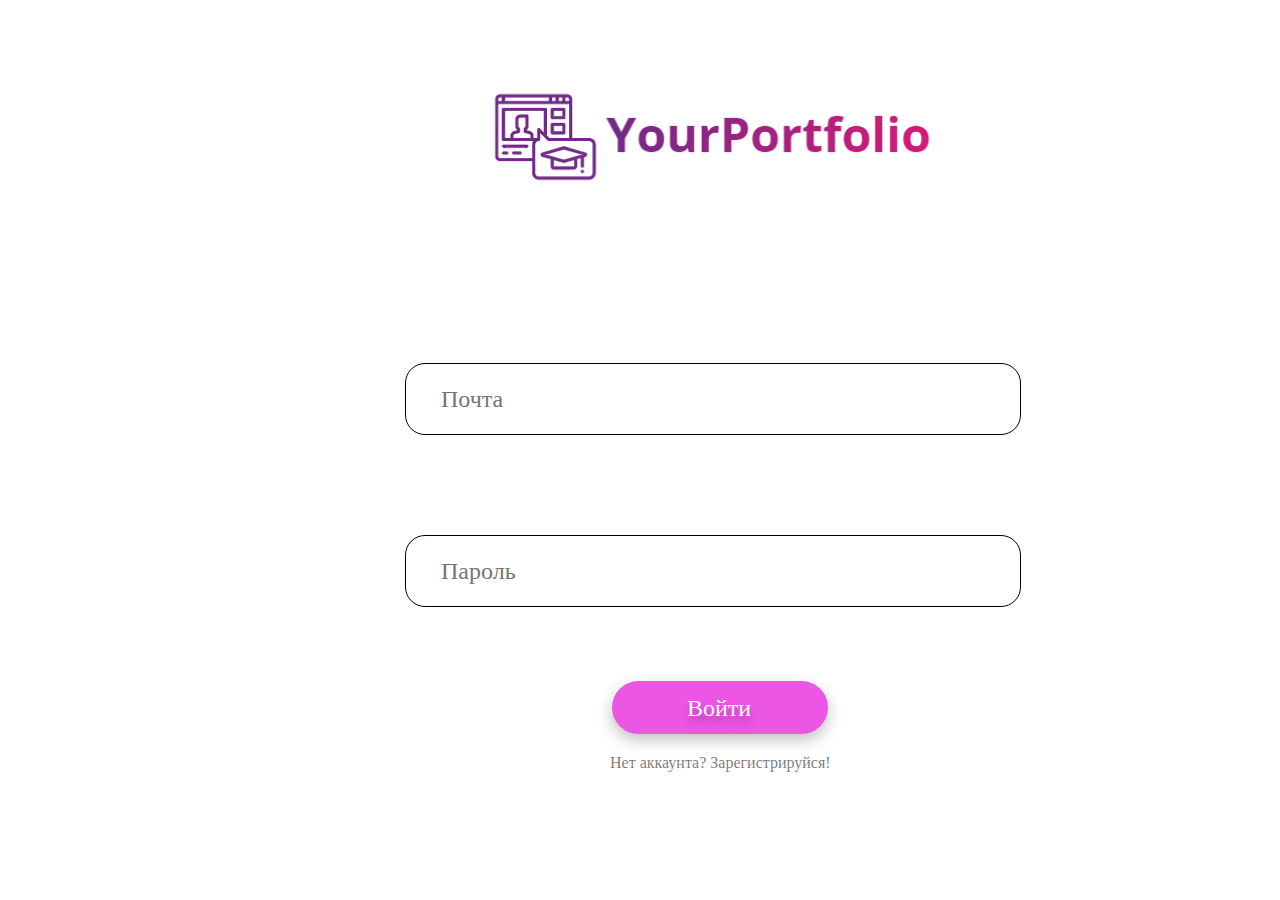
==== login.html @ 5b0f0582 "Add files via upload" ====
<!DOCTYPE html>
<html>
<head>
    <meta charset="utf-8">
    <title>Login</title>
    <link rel="stylesheet" type="text/css" href="styles/reset.css">
    <link rel="stylesheet" type="text/css" href="styles/logreg.css">
</head>
<body>
    <div id="main">
        <a href="index.html"><img src="images/logoza_big.png" alt="logo_big"></a>
        <form action="" method="">
            <input type="text" name="email" placeholder="Почта" id="email"><br>
            <input type="password" name="password" placeholder="Пароль" id="password"><br>
            <button type="submit" id="login"><b>Войти</b></button><br>
        </form>
        <a href="registration.html" id="go_reg">Нет аккаунта? Зарегистрируйся!</a>
    </div>
</body>
</html>
---- styles/logreg.css ----
div#main{
    width: 1440px;
    margin: 0 auto;
}
img{
    /* margin-top: 95px; */
    margin-left: 361px;
}
input{
    width: 616px;
    height: 72px;
    margin-left: 405px;
    border: 1px solid #000000;
    box-sizing: border-box;
    border-radius: 20px;
    font-family: 'Montserrat';
    font-style: normal;
    font-weight: 400;
    font-size: 24px;
    line-height: 29px;
    color: rgba(0, 0, 0, 0.22);
    padding-left: 35px;
}
input#email{
    margin-top: 85px;
}
input#password{
    margin-top: 100px;
}
input#fio{
    margin-top: 19px;
}
input.normal{
    margin-top: 35px;
}
a{
    text-decoration: none;
}
button#login{
    /* border: 2px solid red; */
    border: 0px solid white;
    display: flex;
    margin-top: 74px;
    margin-left: 612px;
    max-width: 216px;
    max-height: 53px;
    min-width: 216px;
    min-height: 53px;
    background: #EB56E5;
    box-shadow: 0px 6px 15px rgba(0, 0, 0, 0.25);
    border-radius: 33px;
    /* align-items: center; */
}
button#login b{
    margin-top: 12px;
    font-family: 'Montserrat';
    font-style: normal;
    font-weight: 400;
    font-size: 24px;
    line-height: 29px;
    color: #FFFFFF;
    text-shadow: 0px 6px 7px rgba(0, 0, 0, 0.25);
    /* top: 784px; */
    margin-left: 69px;
    display: inline-block;
}
a#go_reg{
    /* border: 2px solid green; */
    margin-top: 25px;
    margin-left: 610px;
    width: 286px;
    height: 31px;
    font-family: 'Montserrat';
    font-style: normal;
    font-weight: 400;
    font-size: 16px;
    line-height: 20px;
    color: rgba(0, 0, 0, 0.54);
}
button#reg{
    border: 0px solid white;
    display: flex;
    margin-top: 116px;
    margin-left: 529px;
    max-width: 382px;
    max-height: 53px;
    min-width: 382px;
    min-height: 53px;
    background: #EB56E5;
    box-shadow: 0px 6px 15px rgba(0, 0, 0, 0.25);
    border-radius: 33px;
}
button#reg b{
    margin-top: 12px;
    font-family: 'Montserrat';
    font-style: normal;
    font-weight: 400;
    font-size: 24px;
    line-height: 29px;
    color: #FFFFFF;
    text-shadow: 0px 6px 7px rgba(0, 0, 0, 0.25);
    margin-left: 90px;
    display: inline-block;
}
a#go_log{
    /* border: 2px solid green; */
    margin-top: 25px;
    margin-left: 600px;
    width: 301px;
    height: 31px;
    font-family: 'Montserrat';
    font-style: normal;
    font-weight: 400;
    font-size: 16px;
    line-height: 20px;
    color: rgba(0, 0, 0, 0.54);
}
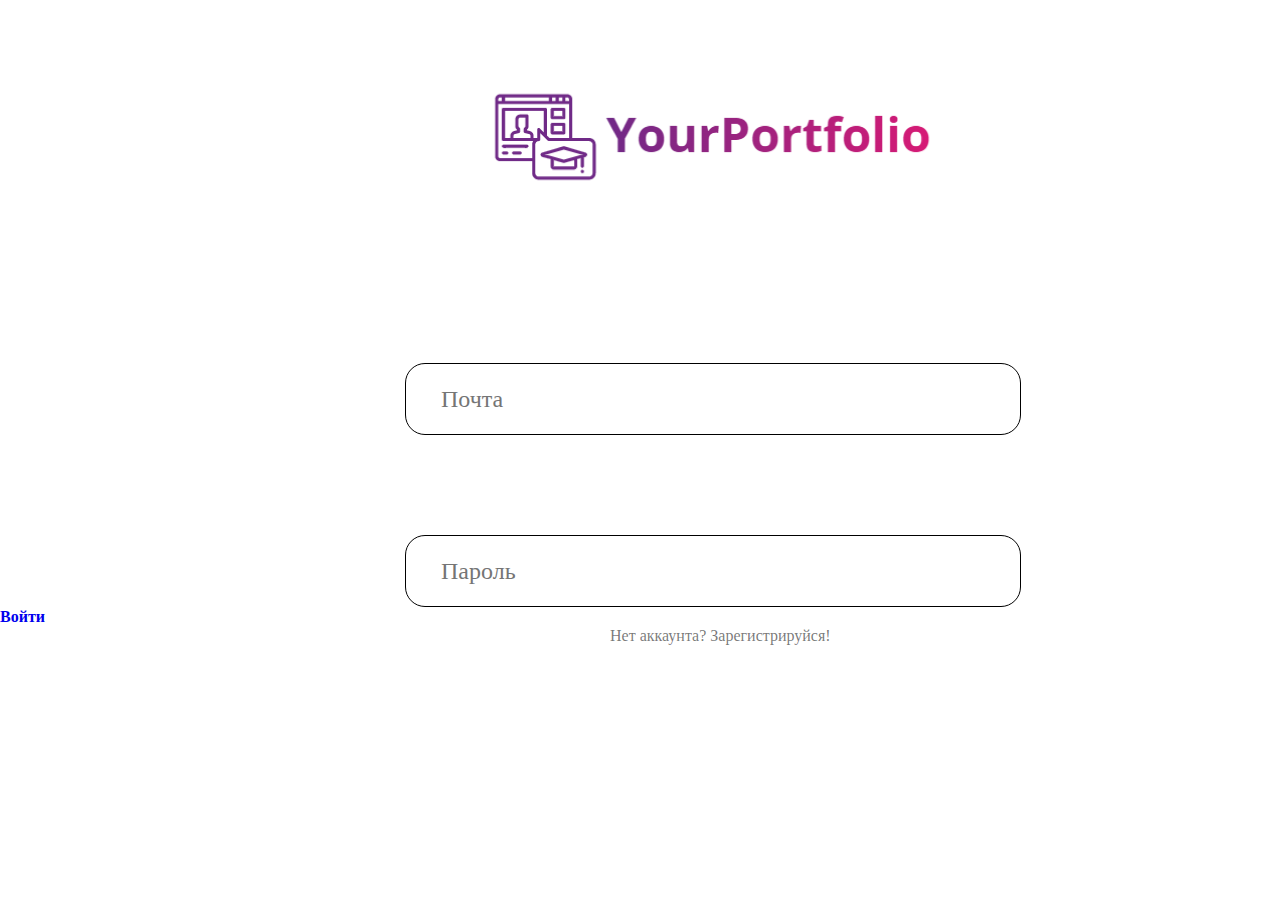
==== commit d283aafe: "Update login.html" ====
--- a/login.html
+++ b/login.html
@@ -12,9 +12,9 @@
         <form action="" method="">
             <input type="text" name="email" placeholder="Почта" id="email"><br>
             <input type="password" name="password" placeholder="Пароль" id="password"><br>
-            <button type="submit" id="login"><b>Войти</b></button><br>
+            <a href="profile.html" id="login"><b>Войти</b></a><br>
         </form>
         <a href="registration.html" id="go_reg">Нет аккаунта? Зарегистрируйся!</a>
     </div>
 </body>
-</html>+</html>
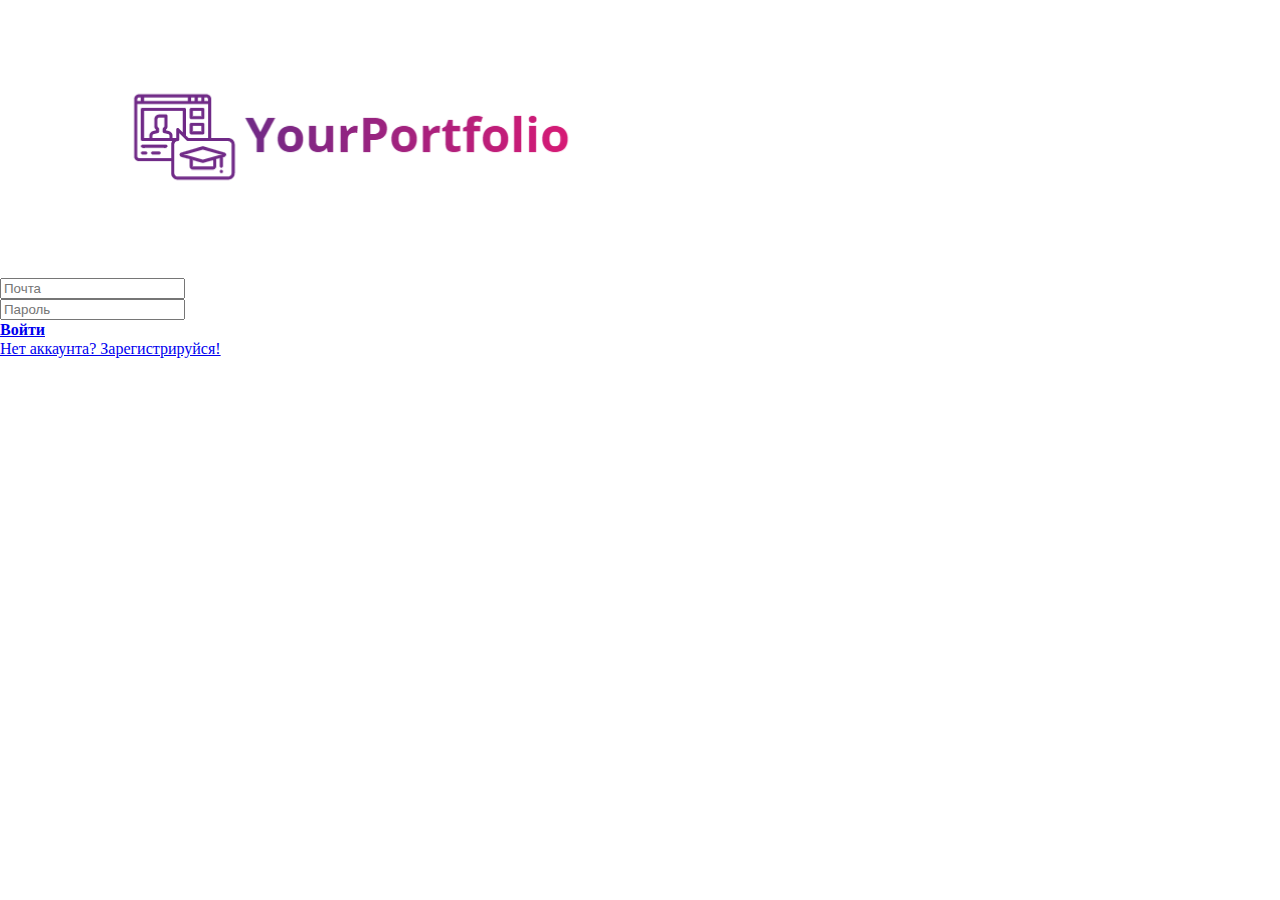
==== commit d1f82573: "Add files via upload" ====
--- a/login.html
+++ b/login.html
@@ -17,4 +17,4 @@
         <a href="registration.html" id="go_reg">Нет аккаунта? Зарегистрируйся!</a>
     </div>
 </body>
-</html>
+</html>